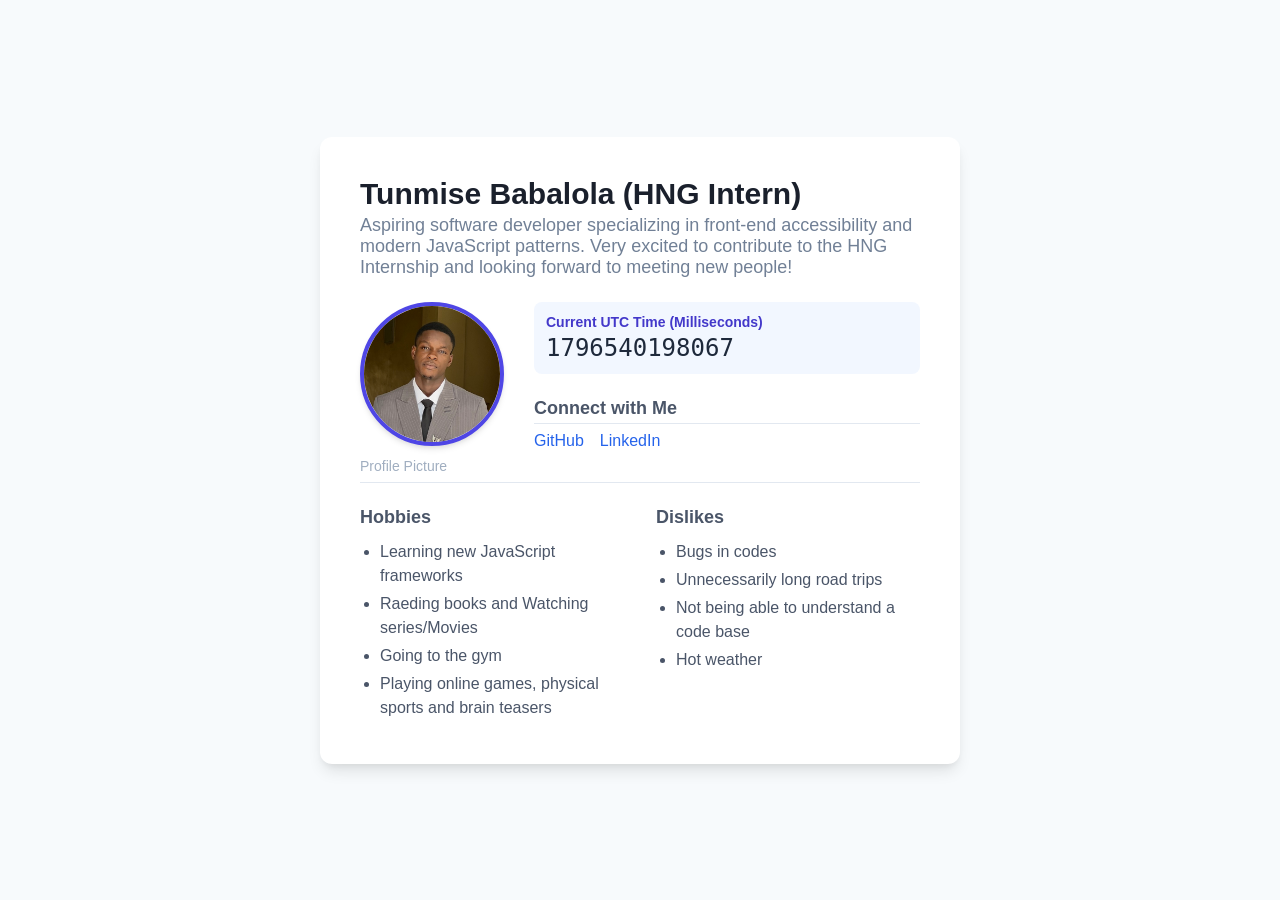
==== index.html @ c966bd12 "first commit" ====
<!DOCTYPE html>
<html lang="en">
  <head>
    <meta charset="UTF-8" />
    <meta name="viewport" content="width=device-width, initial-scale=1.0" />
    <title>HNG Stage 0 - Profile Card</title>
    <link rel="stylesheet" href="style.css" />
  </head>
  <body>
    <article data-testid="test-profile-card" class="profile-card">
      <!-- Header Section -->
      <header class="card-header">
        <h1 class="user-name" data-testid="test-user-name">
          Tunmise Babalola (HNG Intern)
        </h1>
        <p class="user-bio" data-testid="test-user-bio">
          Aspiring software developer specializing in front-end accessibility
          and modern JavaScript patterns. Very excited to contribute to the HNG
          Internship and looking forward to meeting new people!
        </p>
      </header>

      <!-- Main Content Grid -->
      <div class="card-main-content">
        <!-- Avatar Section -->
        <figure class="avatar-section">
          <img
            src="./assets/profile card.PNG"
            alt="Tunmise's Profile Avatar"
            data-testid="test-user-avatar"
            class="user-avatar"
          />
          <figcaption class="avatar-caption">Profile Picture</figcaption>
        </figure>

        <!-- Details Section -->
        <main class="details-section">
          <!-- Current Time in Milliseconds -->
          <section class="time-section">
            <h3 class="time-label">Current UTC Time (Milliseconds)</h3>
            <span
              data-testid="test-user-time"
              id="current-time-display"
              class="current-time"
            >
            </span>
          </section>

          <!-- Social Links -->
          <nav data-testid="test-user-social-links" class="social-nav">
            <h3 class="social-title">Connect with Me</h3>
            <ul class="social-list">
              <li>
                <a
                  href="https://github.com/Tunmibabs"
                  data-testid="test-user-social-github"
                  target="_blank"
                  rel="noopener noreferrer"
                  class="social-link"
                >
                  GitHub
                </a>
              </li>
              <li>
                <a
                  href="https://www.linkedin.com/in/tunmise-babalola-b707212b9?utm_source=share&utm_campaign=share_via&utm_content=profile&utm_medium=ios_app"
                  data-testid="test-user-social-linkedin"
                  target="_blank"
                  rel="noopener noreferrer"
                  class="social-link"
                >
                  LinkedIn
                </a>
              </li>
            </ul>
          </nav>
        </main>
      </div>

      <!-- Hobbies and Dislikes Lists -->
      <div class="lists-container">
        <section>
          <h3 class="list-title">Hobbies</h3>
          <ul data-testid="test-user-hobbies" class="list-content">
            <li>Learning new JavaScript frameworks</li>
            <li>Raeding books and Watching series/Movies</li>
            <li>Going to the gym</li>
            <li>Playing online games, physical sports and brain teasers</li>
          </ul>
        </section>

        <section>
          <h3 class="list-title">Dislikes</h3>
          <ul data-testid="test-user-dislikes" class="list-content">
            <li>Bugs in codes</li>
            <li>Unnecessarily long road trips</li>
            <li>Not being able to understand a code base</li>
            <li>Hot weather</li>
          </ul>
        </section>
      </div>
    </article>

    <script src="script.js"></script>
  </body>
</html>
---- style.css ----
* {
  box-sizing: border-box;
  margin: 0;
  padding: 0;
}

body {
  font-family: -apple-system, BlinkMacSystemFont, "Segoe UI", Roboto,
    "Helvetica Neue", Arial, sans-serif;
  background-color: #f7fafc;
  display: flex;
  justify-content: center;
  align-items: center;
  min-height: 100vh;
  padding: 1rem;
}

/* --- Profile Card Container Styling --- */
.profile-card {
  background-color: #ffffff;
  box-shadow: 0 10px 15px -3px rgba(0, 0, 0, 0.1),
    0 4px 6px -2px rgba(0, 0, 0, 0.05);
  border-radius: 12px;
  padding: 24px;
  width: 100%;
  max-width: 640px;
  transition: all 0.3s ease;
}

@media (min-width: 768px) {
  .profile-card {
    padding: 40px;
  }
}

/* --- Header and Typography --- */
.card-header {
  margin-bottom: 24px;
}

.user-name {
  font-size: 1.875rem;
  font-weight: 700;
  color: #1a202c;
  margin-bottom: 4px;
}

.user-bio {
  color: #718096;
  font-size: 1.125rem;
}

/* --- Main Content Layout--- */
.card-main-content {
  display: flex;
  flex-direction: column;
  gap: 24px;
}

@media (min-width: 768px) {
  .card-main-content {
    flex-direction: row;
  }
  .avatar-section {
    flex-basis: 150px;
    flex-shrink: 0;
  }
  .details-section {
    flex-grow: 1;
  }
}

/* --- Avatar Styling --- */
.avatar-section {
  display: flex;
  flex-direction: column;
  align-items: center;
}

@media (min-width: 768px) {
  .avatar-section {
    align-items: flex-start;
  }
}

.user-avatar {
  width: 144px;
  height: 144px;
  border-radius: 50%;
  object-fit: cover;
  border: 4px solid #4f46e5;
  box-shadow: 0 4px 6px -1px rgba(0, 0, 0, 0.1),
    0 2px 4px -1px rgba(0, 0, 0, 0.06);
  margin-bottom: 12px;
}

.avatar-caption {
  font-size: 0.875rem;
  color: #a0aec0;
}

.time-section {
  background-color: #f2f7ff;
  padding: 12px;
  border-radius: 8px;
  margin-bottom: 24px;
}

.time-label {
  font-size: 0.875rem;
  font-weight: 600;
  color: #4338ca;
  margin-bottom: 4px;
}

.current-time {
  font-size: 1.5rem;
  font-family: monospace;
  color: #1e293b;
  display: block;
}

.social-nav {
  margin-bottom: 32px;
}

.social-title {
  font-size: 1.125rem;
  font-weight: 600;
  color: #4a5568;
  margin-bottom: 8px;
  border-bottom: 1px solid #e2e8f0;
  padding-bottom: 4px;
}

.social-list {
  display: flex;
  flex-wrap: wrap;
  gap: 16px;
  list-style: none;
  padding: 0;
}

.social-link {
  color: #2563eb;
  text-decoration: none;
  font-weight: 500;
  transition: color 0.15s ease-in-out;
}

.social-link:hover {
  color: #1d4ed8;
  text-decoration: underline;
}

/* --- Accessibility Focus Styles --- */
.social-link:focus,
.list-item a:focus {
  /* targeting all interactive elements */
  outline: 2px solid #3b82f6;
  outline-offset: 3px;
  border-radius: 4px;
}

/* --- Hobbies and Dislikes Grid --- */
.lists-container {
  display: grid;
  gap: 32px;
  padding-top: 24px;
  border-top: 1px solid #e2e8f0;
}

@media (min-width: 768px) {
  .lists-container {
    grid-template-columns: repeat(2, 1fr);
  }
}

.list-title {
  font-size: 1.125rem;
  font-weight: 600;
  color: #4a5568;
  margin-bottom: 12px;
}

.list-content {
  list-style: disc;
  margin-left: 20px;
  color: #4a5568;
  font-size: 1rem;
  line-height: 1.5;
}

.list-content li {
  margin-bottom: 4px;
}
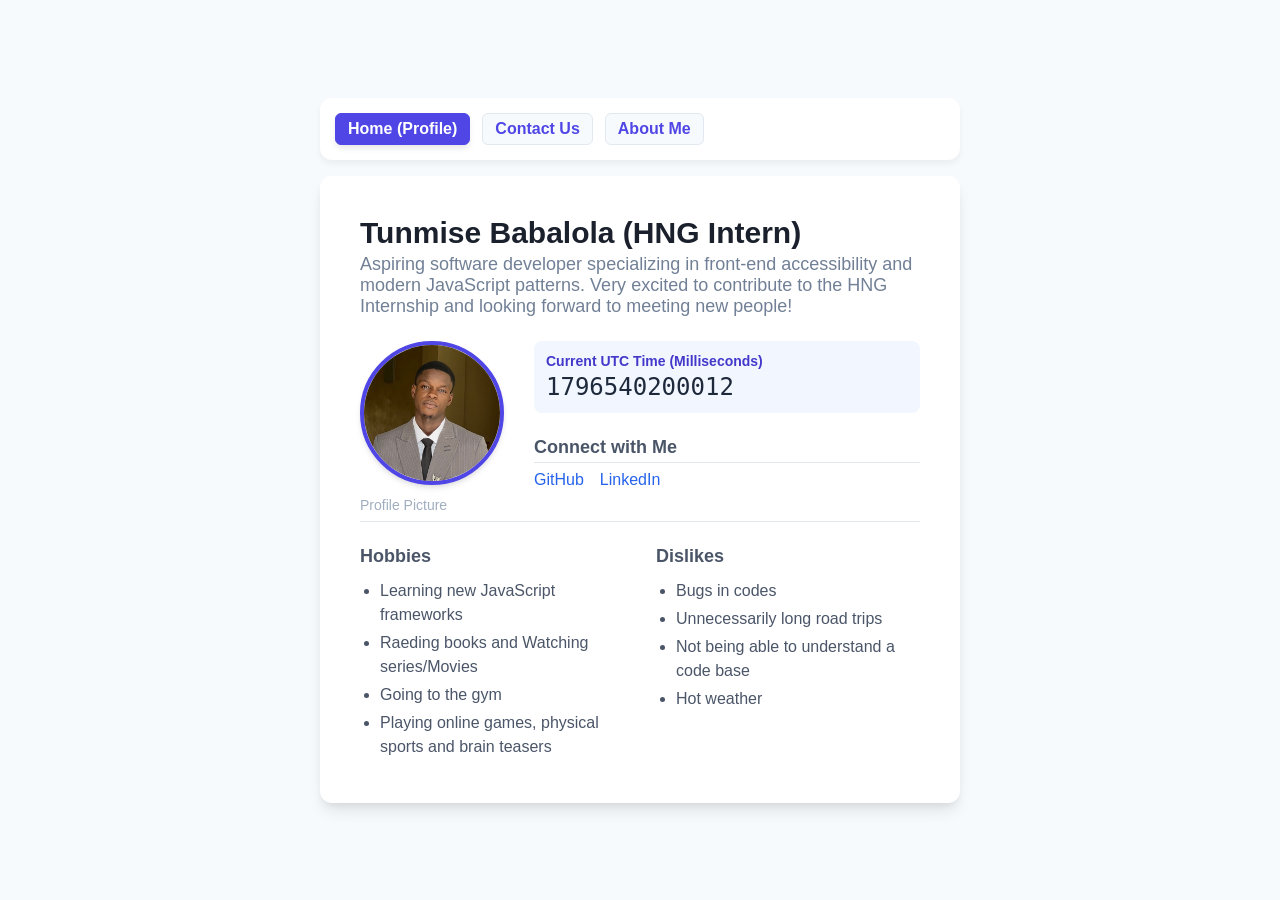
==== commit 83978968: "Contact and About Page" ====
--- a/index.html
+++ b/index.html
@@ -3,103 +3,124 @@
   <head>
     <meta charset="UTF-8" />
     <meta name="viewport" content="width=device-width, initial-scale=1.0" />
-    <title>HNG Stage 0 - Profile Card</title>
+    <title>HNG Stage 1 - Profile Card</title>
     <link rel="stylesheet" href="style.css" />
   </head>
   <body>
-    <article data-testid="test-profile-card" class="profile-card">
-      <!-- Header Section -->
-      <header class="card-header">
-        <h1 class="user-name" data-testid="test-user-name">
-          Tunmise Babalola (HNG Intern)
-        </h1>
-        <p class="user-bio" data-testid="test-user-bio">
-          Aspiring software developer specializing in front-end accessibility
-          and modern JavaScript patterns. Very excited to contribute to the HNG
-          Internship and looking forward to meeting new people!
-        </p>
-      </header>
+    <div class="card-wrapper">
+      <!-- Navigation Bar  -->
+      <nav class="nav-bar" data-testid="page-navigation">
+        <a
+          href="index.html"
+          class="nav-link active"
+          data-testid="nav-home-button"
+          >Home (Profile)</a
+        >
+        <a
+          href="./contactUs.html"
+          class="nav-link"
+          data-testid="nav-contact-button"
+          >Contact Us</a
+        >
+        <a href="./about.html" class="nav-link" data-testid="nav-about-button"
+          >About Me</a
+        >
+      </nav>
 
-      <!-- Main Content Grid -->
-      <div class="card-main-content">
-        <!-- Avatar Section -->
-        <figure class="avatar-section">
-          <img
-            src="./assets/profile card.PNG"
-            alt="Tunmise's Profile Avatar"
-            data-testid="test-user-avatar"
-            class="user-avatar"
-          />
-          <figcaption class="avatar-caption">Profile Picture</figcaption>
-        </figure>
+      <article data-testid="test-profile-card" class="profile-card">
+        <!-- Header Section -->
+        <header class="card-header">
+          <h1 class="user-name" data-testid="test-user-name">
+            Tunmise Babalola (HNG Intern)
+          </h1>
+          <p class="user-bio" data-testid="test-user-bio">
+            Aspiring software developer specializing in front-end accessibility
+            and modern JavaScript patterns. Very excited to contribute to the
+            HNG Internship and looking forward to meeting new people!
+          </p>
+        </header>
 
-        <!-- Details Section -->
-        <main class="details-section">
-          <!-- Current Time in Milliseconds -->
-          <section class="time-section">
-            <h3 class="time-label">Current UTC Time (Milliseconds)</h3>
-            <span
-              data-testid="test-user-time"
-              id="current-time-display"
-              class="current-time"
-            >
-            </span>
+        <!-- Main Content Grid -->
+        <div class="card-main-content">
+          <!-- Avatar Section -->
+          <figure class="avatar-section">
+            <img
+              src="./assets/profile card.PNG"
+              alt="Tunmise's Profile Avatar"
+              data-testid="test-user-avatar"
+              class="user-avatar"
+            />
+            <figcaption class="avatar-caption">Profile Picture</figcaption>
+          </figure>
+
+          <!-- Details Section -->
+          <main class="details-section">
+            <!-- Current Time in Milliseconds -->
+            <section class="time-section">
+              <h3 class="time-label">Current UTC Time (Milliseconds)</h3>
+              <span
+                data-testid="test-user-time"
+                id="current-time-display"
+                class="current-time"
+              >
+              </span>
+            </section>
+
+            <!-- Social Links -->
+            <nav data-testid="test-user-social-links" class="social-nav">
+              <h3 class="social-title">Connect with Me</h3>
+              <ul class="social-list">
+                <li>
+                  <a
+                    href="https://github.com/Tunmibabs"
+                    data-testid="test-user-social-github"
+                    target="_blank"
+                    rel="noopener noreferrer"
+                    class="social-link"
+                  >
+                    GitHub
+                  </a>
+                </li>
+                <li>
+                  <a
+                    href="https://www.linkedin.com/in/tunmise-babalola-b707212b9?utm_source=share&utm_campaign=share_via&utm_content=profile&utm_medium=ios_app"
+                    data-testid="test-user-social-linkedin"
+                    target="_blank"
+                    rel="noopener noreferrer"
+                    class="social-link"
+                  >
+                    LinkedIn
+                  </a>
+                </li>
+              </ul>
+            </nav>
+          </main>
+        </div>
+
+        <!-- Hobbies and Dislikes Lists -->
+        <div class="lists-container">
+          <section>
+            <h3 class="list-title">Hobbies</h3>
+            <ul data-testid="test-user-hobbies" class="list-content">
+              <li>Learning new JavaScript frameworks</li>
+              <li>Raeding books and Watching series/Movies</li>
+              <li>Going to the gym</li>
+              <li>Playing online games, physical sports and brain teasers</li>
+            </ul>
           </section>
 
-          <!-- Social Links -->
-          <nav data-testid="test-user-social-links" class="social-nav">
-            <h3 class="social-title">Connect with Me</h3>
-            <ul class="social-list">
-              <li>
-                <a
-                  href="https://github.com/Tunmibabs"
-                  data-testid="test-user-social-github"
-                  target="_blank"
-                  rel="noopener noreferrer"
-                  class="social-link"
-                >
-                  GitHub
-                </a>
-              </li>
-              <li>
-                <a
-                  href="https://www.linkedin.com/in/tunmise-babalola-b707212b9?utm_source=share&utm_campaign=share_via&utm_content=profile&utm_medium=ios_app"
-                  data-testid="test-user-social-linkedin"
-                  target="_blank"
-                  rel="noopener noreferrer"
-                  class="social-link"
-                >
-                  LinkedIn
-                </a>
-              </li>
+          <section>
+            <h3 class="list-title">Dislikes</h3>
+            <ul data-testid="test-user-dislikes" class="list-content">
+              <li>Bugs in codes</li>
+              <li>Unnecessarily long road trips</li>
+              <li>Not being able to understand a code base</li>
+              <li>Hot weather</li>
             </ul>
-          </nav>
-        </main>
-      </div>
-
-      <!-- Hobbies and Dislikes Lists -->
-      <div class="lists-container">
-        <section>
-          <h3 class="list-title">Hobbies</h3>
-          <ul data-testid="test-user-hobbies" class="list-content">
-            <li>Learning new JavaScript frameworks</li>
-            <li>Raeding books and Watching series/Movies</li>
-            <li>Going to the gym</li>
-            <li>Playing online games, physical sports and brain teasers</li>
-          </ul>
-        </section>
-
-        <section>
-          <h3 class="list-title">Dislikes</h3>
-          <ul data-testid="test-user-dislikes" class="list-content">
-            <li>Bugs in codes</li>
-            <li>Unnecessarily long road trips</li>
-            <li>Not being able to understand a code base</li>
-            <li>Hot weather</li>
-          </ul>
-        </section>
-      </div>
-    </article>
+          </section>
+        </div>
+      </article>
+    </div>
 
     <script src="script.js"></script>
   </body>
--- a/style.css
+++ b/style.css
@@ -13,6 +13,11 @@
   align-items: center;
   min-height: 100vh;
   padding: 1rem;
+}
+.card-wrapper {
+  width: 100%;
+  max-width: 640px;
+  transition: all 0.3s ease;
 }
 
 /* --- Profile Card Container Styling --- */
@@ -22,15 +27,48 @@
     0 4px 6px -2px rgba(0, 0, 0, 0.05);
   border-radius: 12px;
   padding: 24px;
-  width: 100%;
-  max-width: 640px;
-  transition: all 0.3s ease;
 }
 
 @media (min-width: 768px) {
   .profile-card {
     padding: 40px;
   }
+}
+/* --- Navigation Bar Styling --- */
+.nav-bar {
+  display: flex;
+  gap: 12px;
+  padding: 15px;
+  background-color: #ffffff;
+  border-radius: 12px;
+  box-shadow: 0 4px 6px rgba(0, 0, 0, 0.05);
+  margin-bottom: 1rem;
+}
+
+.nav-link {
+  padding: 6px 12px;
+  border: 1px solid #e2e8f0;
+  border-radius: 6px;
+  text-decoration: none;
+  color: #4f46e5;
+  font-weight: 600;
+  transition: all 0.2s ease;
+  cursor: pointer;
+  background-color: #f7fafc;
+  display: inline-block;
+}
+
+.nav-link:hover {
+  background-color: #e0e7ff;
+  border-color: #c7d2fe;
+  color: #3730a3;
+}
+
+.nav-link.active {
+  background-color: #4f46e5;
+  color: #ffffff;
+  border-color: #4f46e5;
+  box-shadow: 0 4px 6px -1px rgba(0, 0, 0, 0.1);
 }
 
 /* --- Header and Typography --- */
@@ -194,3 +232,161 @@
 .list-content li {
   margin-bottom: 4px;
 }
+
+/* CONTACT US  */
+.page-container {
+  background-color: #ffffff;
+  box-shadow: 0 10px 15px -3px rgba(0, 0, 0, 0.1),
+    0 4px 6px -2px rgba(0, 0, 0, 0.05);
+  border-radius: 12px;
+  padding: 24px;
+  margin-top: 10px;
+}
+
+@media (min-width: 768px) {
+  .page-container {
+    padding: 40px;
+  }
+}
+
+/* Accessibility Focus Styles */
+a:focus,
+button:focus,
+input:focus,
+textarea:focus {
+  outline: 2px solid #3b82f6;
+  outline-offset: 3px;
+  border-radius: 4px;
+}
+
+/* --- FORM SPECIFIC STYLES --- */
+.page-heading {
+  font-size: 2rem;
+  font-weight: 700;
+  color: #1a202c;
+  margin-bottom: 20px;
+  border-bottom: 2px solid #e2e8f0;
+  padding-bottom: 10px;
+}
+
+.form-group {
+  margin-bottom: 20px;
+}
+
+.form-group label {
+  display: block;
+  margin-bottom: 8px;
+  font-weight: 600;
+  color: #2d3748;
+}
+
+.form-group input[type="text"],
+.form-group input[type="email"],
+.form-group textarea {
+  width: 100%;
+  padding: 12px;
+  border: 1px solid #e2e8f0;
+  border-radius: 6px;
+  font-size: 1rem;
+  transition: border-color 0.2s;
+}
+
+.form-group textarea {
+  resize: vertical;
+  min-height: 120px;
+}
+
+.form-group input:focus,
+.form-group textarea:focus {
+  border-color: #4f46e5;
+  outline: none;
+}
+
+.submit-button {
+  width: 100%;
+  padding: 12px;
+  background-color: #4f46e5;
+  color: #ffffff;
+  font-weight: 700;
+  border: none;
+  border-radius: 6px;
+  cursor: pointer;
+  transition: background-color 0.2s, box-shadow 0.2s;
+}
+
+.submit-button:hover {
+  background-color: #3730a3;
+}
+
+/* Error and Success Messages */
+.error-message {
+  color: #e53e3e;
+  font-size: 0.875rem;
+  margin-top: 4px;
+  display: none;
+}
+
+.error-message.visible {
+  display: block;
+}
+
+.success-message {
+  background-color: #f0fff4;
+  color: #38a169;
+  padding: 15px;
+  border-radius: 6px;
+  font-weight: 600;
+  margin-top: 20px;
+  text-align: center;
+}
+
+/* ABOUT ME */
+.page-heading {
+  font-size: 2rem;
+  font-weight: 700;
+  color: #1a202c;
+  margin-bottom: 20px;
+  border-bottom: 2px solid #e2e8f0;
+  padding-bottom: 10px;
+}
+
+.about-section {
+  margin-bottom: 30px;
+  padding-bottom: 20px;
+  border-bottom: 1px dashed #e2e8f0;
+}
+
+.about-section:last-of-type {
+  border-bottom: none;
+  margin-bottom: 0;
+  padding-bottom: 0;
+}
+
+.section-title {
+  font-size: 1.5rem;
+  font-weight: 600;
+  color: #2d3748;
+  margin-bottom: 12px;
+}
+
+.section-content p {
+  margin-bottom: 15px;
+  color: #4a5568;
+  line-height: 1.6;
+}
+
+.section-content ul {
+  list-style: disc;
+  margin-left: 20px;
+  color: #4a5568;
+  line-height: 1.5;
+}
+
+.note-box {
+  background-color: #fffbeb;
+  border-left: 5px solid #f6ad55;
+  padding: 15px;
+  border-radius: 4px;
+  font-style: italic;
+  color: #9c4221;
+}
